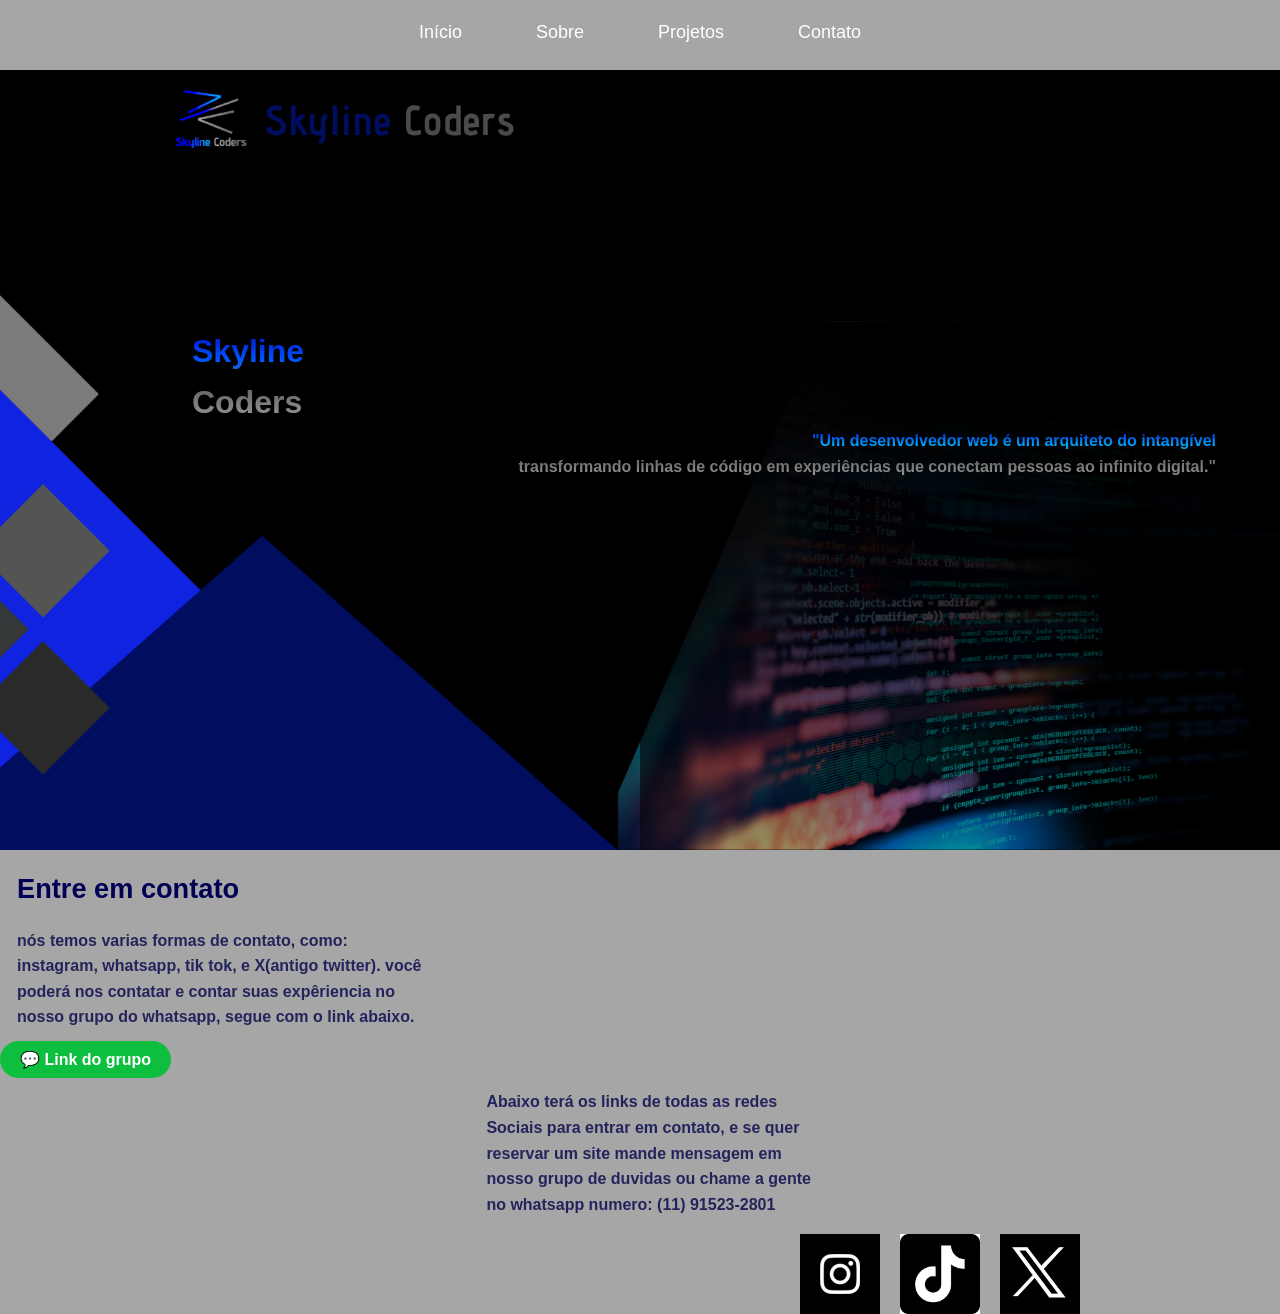
==== contato.html @ cf5b1b94 "add" ====
<!DOCTYPE html>
<html lang="pt-br">
<head>
    <meta charset="UTF-8">
    <meta name="viewport" content="width=device-width, initial-scale=1.0">
    <title>Contato</title>
    <link rel="stylesheet" href="style.css">
    <link rel="shortcut icon" href="favicon.ico" type="image/x-icon">
</head>
<body>
      <nav class="nav-fixa">
  <ul>
    <li><a href="index.html">Início</a></li>
    <li><a href="sobre.html">Sobre</a></li>
    <li><a href="projetos.html">Projetos</a></li>
    <li><a href="contato.html">Contato</a></li>
  </ul>
</nav>
  <div class="começo">
        <h1 style="margin-left:15%;"> Skyline <br> Coders</h1> 
        <h6 style="margin-right: 5%;">"Um desenvolvedor web é um arquiteto do intangível <br> transformando linhas de código em experiências que conectam pessoas ao infinito digital."</h6>
      </div>
      <div class="logo">
    </div>
    <div class="equipe">
    <h3>Entre em contato</h3>
      <ul>
          <li style="margin-right: 67%;"> <b>nós temos varias formas de contato, como: instagram, whatsapp, tik tok, e X(antigo twitter). você poderá nos contatar e contar suas expêriencia no nosso grupo do whatsapp, segue com o link abaixo. </b> </li>
             </ul> 
                 <div class="whatsapp" style="text-align: left;">
      <a href="https://chat.whatsapp.com/FaQSX85NDJs9QhsBaF7FT8?mode=r_c" class="whatsapp-button">💬 Link do grupo</a>
    </div>
          <ul>
          <li style="margin-right: 35%; margin-left: 38%;"> <b>Abaixo terá os links de todas as redes Sociais para entrar em contato, e se quer reservar um site mande mensagem em nosso grupo de duvidas ou chame a gente no whatsapp numero: (11) 91523-2801</b> </li>
             </ul> 
        <div class="social">
  <a href="https://www.instagram.com/skylinecoders_ofc/" target="_blank">
    <img src="4c91f44298ee528d22d2fc95e1da6c60.jpg" alt="Instagram">
  </a>

  <a href="https://www.tiktok.com/@skyline.coders?_r=1&_t=ZS-95mne7F6Wwe" target="_blank">
    <img src="tik.jpg" alt="TikTok">
  </a>

  <a href="https://x.com/Skylinecodersof" target="_blank">
    <img src="twitter.jpg" alt="X/Twitter">
  </a>
</div>
        </div>
</body>
</html>
---- style.css ----
* {
    margin: 0;
    padding: 0;
    box-sizing: border-box;
}
  
body {
    font-family: Arial, Helvetica, sans-serif;
     padding-top: 70px;
    background-color: #a6a6a6;
    line-height: 1.6;
 cursor: url('[data-uri]'), auto;
}
  
h1 { 
text-align: left;
     background: linear-gradient(#0000c1, #0055ff, #6d6d6d, #a6a6a6); 
     background-clip: text; -webkit-text-fill-color: transparent;
}

h6 {
    text-align: right;
     background: linear-gradient(#0000c1, #00aaff, #6d6d6d, #a6a6a6); 
     background-clip: text; -webkit-text-fill-color: transparent;
     font-size: medium;
}

.galeria {
  display: flex;
  justify-content: center;
  align-items: center;
  gap: 15px; /* espaço entre as imagens */
  flex-wrap: wrap;
  margin-top: 20px;
}

.img-container {
  position: relative;
  display: inline-block;
}

.img-container img {
  width: 280px;
  height: auto;
  border-radius: 10px;
  transition: transform 0.3s ease;
}

.img-container:hover img {
  transform: scale(1.05);
}

/* Texto sobre a imagem com gradiente */
.texto-img {
  position: absolute;
  bottom: 10px;
  left: 0;
  right: 0;
  color: white;
  background: linear-gradient(90deg, #1e3c72, #2a5298, #808080);
  text-align: center;
  padding: 6px 0;
  font-size: 16px;
  border-radius: 0 0 10px 10px;
  font-weight: bold;
  text-shadow: 1px 1px 3px rgba(0, 0, 0, 0.8);
}


img {
    max-width: 100%;    /* Responsivo: imagem não excede o container */
    height: auto;       /* Mantém proporção */
    display: flex;
    justify-content: center;
    float: left;
}

figcaption {
  text-align: left;
}

.image-wrap {
  margin-left: 5%;
  position: relative;
  display: flex;
  justify-content: flex-start; /* alinha tudo à direita */
  line-height: 0;
  margin-right: 30px; /* espaço da borda direita, ajuste se quiser */
}

.image-wrap .project-img {
  display: block;
  width: 100%;
  max-width: 450px;
  height: auto;
  border-radius: 6px;
}

.image-wrap .img-text {
  position: absolute;
  bottom: 30px; /* sobe o texto um pouco */
  color: #000000; /* azul escuro */
  font-weight: 800;
  font-size: clamp(16px, 3.5vw, 28px);
  padding: 8px 18px;
  background: rgba(255, 255, 255, 0); /* leve fundo translúcido */
  text-shadow: 0 2px 12px rgba(5, 42, 95, 0.25);
  pointer-events: none;
}

/* Ajuste para telas pequenas */
@media (max-width: 600px) {
  .image-wrap {
    justify-content: center;
    margin-right: 0;
  }
  .image-wrap .img-text {
    right: auto;
    bottom: 10px;
  }
}

h3 {
    font-size: 1.7rem;  /* Ajuste para tamanho que desejar */
    margin: 1rem 0;
    color: #000055;        /* Cor mais escura para contraste */
    text-align: left;
    margin: 17px;
    padding: 0;
}

h5 {
    font-size: large;
}

li {
    list-style: none;   /* Remove marcadores padrão */
    margin: 0.5rem 0;
    color: #24245c;        /* Tom levemente mais escuro que #333 */
    text-align: left;
    margin: 17px;
    padding: 0;
}

 .começo {
  background: url(foto\ fundo.png) no-repeat center center;
  background-size: cover;
  opacity: 0,6;
  width: 100%;
  height: 780px; 
 padding-top: 20%;
  align-items: center;
  color: #fff;
 
   
}

.container {
  display: flex;
  align-items: center;
  background-color: #646464;
  padding: 20px;
  margin-left: 3%;
  margin-right: 52%;
  border-radius: 10px;
}

.container img {
  width: 350px;
  height: auto;
  margin-right: 15px;
  border-radius: 8px;
}

.container2 {
  display: flex;
  align-items: center;
  background-color: #646464;
  padding: 20px;
  margin-left: 3%;
  margin-right: 52%;
  border-radius: 10px;
}

.container2 img {
  width: 350px;
  height: auto;
  margin-right: 15px;
  border-radius: 8px;
}

.container3 {
  display: flex;
  align-items: center;
  background-color: #646464;
  padding: 20px;
  margin-left: 3%;
  margin-right: 52%;
  border-radius: 10px;
}

.container3 img {
  width: 350px;
  height: auto;
  margin-right: 15px;
  border-radius: 8px;
}

/* NAV fixa no topo */
.nav-fixa {
  position: fixed;
  top: 0;
  left: 0;
  width: 100%;
  background: #a6a6a6;
  padding: 1px 0;
  z-index: 1000;
}

.nav-fixa ul {
  display: flex;
  justify-content: center;
  gap: 40px;
  list-style: none;
  margin: 0;
  padding: 0;
}

.nav-fixa a {
  text-decoration: none;
  color: #fff;
  font-size: 18px;
  font-weight: 500;
  transition: 0.2s;
}

.nav-fixa a:hover {
  color: #000055;
}

.social {
  display: flex;
  gap: 20px;
  align-items: center;
}

.social a img {
  
  width: 80px;
  height: 80px;
  transition: transform 0.3s ease;
  margin-left: 1000%;
}

.social a img:hover {
  transform: scale(1.2);
}

button {
    background-color: #1b005a;
    color: #fff;
    border: none;
    border-radius: 4px;
    padding: 10px 20px;
    font-size: 1rem;
    cursor: pointer;
    transition: background-color 0.3s ease;
    display: flex;
    margin: 0 auto;
}

.direitos {
    background-color: #4f4f4f;
}

button:hover {
    background-color: #666666;
    color: #fff;
    text-align: center;
    padding: 20px;
}

textarea {
    width: 100%;
    padding: 8px;
    border: 1px solid #ddd;
    border-radius: 3px;
}

.footer {
  background-color: #6b6b6b;
  padding: 40px 20px 20px;
  color: #020268;
}

.footer-container {
  display: flex;
  justify-content: space-between;
  flex-wrap: wrap;
  border-bottom: 1px solid #333;
  padding-bottom: 20px;
}

.footer-column {
  flex: 1;
  min-width: 200px;
  margin: 10px;
}

.footer-column h4 {
  margin-bottom: 10px;
  border-bottom: 2px solid white;
  display: inline-block;
}

.footer-column ul {
  list-style: none;
  padding: 0;
}

.footer-column li {
  margin-bottom: 8px;
  cursor: pointer;
}

.footer-column p {
  margin-bottom: 10px;
  line-height: 1.5;
}

.footer-bottom {
  display: flex;
  flex-wrap: wrap;
  justify-content: space-between;
  align-items: center;
  padding-top: 20px;
  font-size: 14px;
}

.recrutamento {
  flex: 2;
  color: white;
}

.recrutamento p {
  margin: 0;
  font-weight: bold;
}

.recrutamento a {
  color: white;
  text-decoration: underline;
  font-weight: bold;
}

.whatsapp {
  flex: 1;
  text-align: right;
}

.whatsapp-button {
  background-color: #0ebe3f;
  color: white;
  padding: 10px 20px;
  border-radius: 25px;
  text-decoration: none;
  font-weight: bold;
}

.logo {
  max-width: 120px;
  margin-bottom: 15px;
}

.footer a {
  color: white;
  text-decoration: underline;
}

.footer a:hover {
  text-decoration: underline;
}

/* Media queries para dispositivos de tela pequena (smartphones) */
@media only screen and (min-width: 250px) and (max-width: 600px)  {
    * {
        display: block;
        margin-bottom: 5px;
    }

    img {
      margin-left: 5%;
      width: 200px;
    }
    .equipe {
      text-align: left;
    }
    h3 {
        margin-right: 0%;
        margin-left: 5%;
    }
    li {
        margin-right: 0%;
        margin-left: 5%;
    }
}

/* Media queries para dispositivos de tela média (tablets) */
@media only screen and (min-width: 601px) and (max-width: 1024px) {
    * {
        width: 100%;
        margin: 0%;
    }
    h3 {
        margin-right: 0%;
        margin-left: 10%;
    }
    li {
        margin-right: 0%;
        margin-left: 5%;
    }
    .texto-img {
      text-align: left;
    background: none;
    margin-left: 47%;
    color: #000000;
    }

    img {
      margin-left: 30%;
    }
}
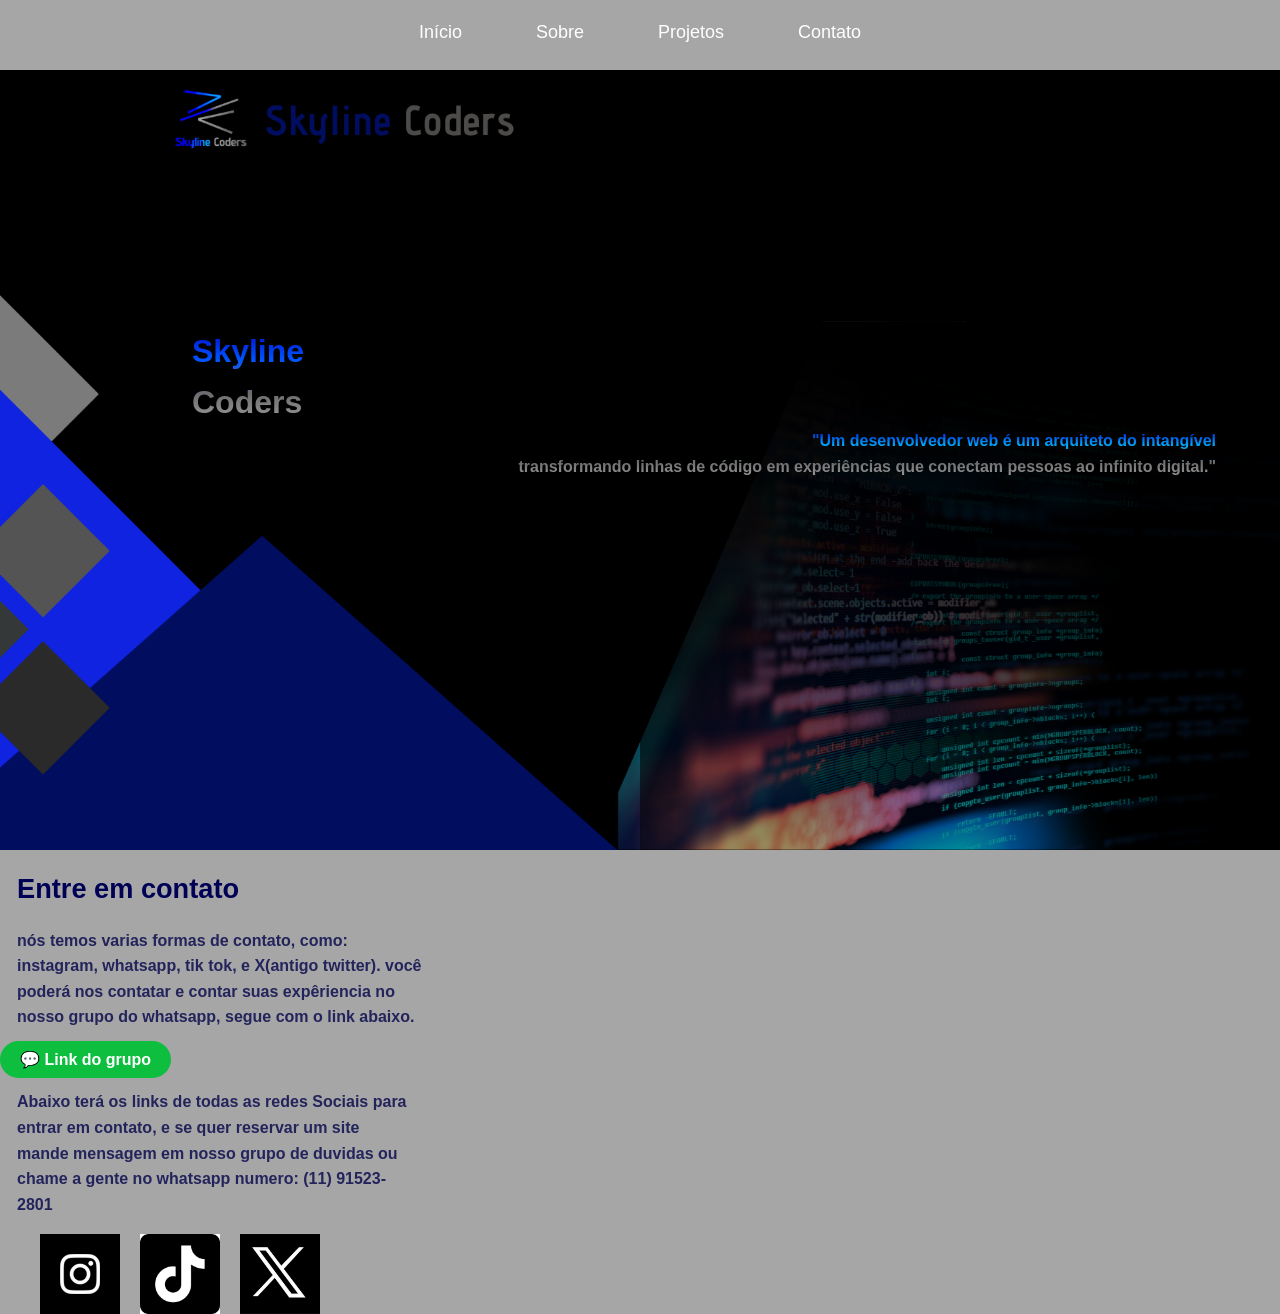
==== commit 80a89fa1: "mudanças no css" ====
--- a/contato.html
+++ b/contato.html
@@ -31,7 +31,7 @@
       <a href="https://chat.whatsapp.com/FaQSX85NDJs9QhsBaF7FT8?mode=r_c" class="whatsapp-button">💬 Link do grupo</a>
     </div>
           <ul>
-          <li style="margin-right: 35%; margin-left: 38%;"> <b>Abaixo terá os links de todas as redes Sociais para entrar em contato, e se quer reservar um site mande mensagem em nosso grupo de duvidas ou chame a gente no whatsapp numero: (11) 91523-2801</b> </li>
+          <li style="margin-right: 68%;"> <b>Abaixo terá os links de todas as redes Sociais para entrar em contato, e se quer reservar um site mande mensagem em nosso grupo de duvidas ou chame a gente no whatsapp numero: (11) 91523-2801</b> </li>
              </ul> 
         <div class="social">
   <a href="https://www.instagram.com/skylinecoders_ofc/" target="_blank">
--- a/style.css
+++ b/style.css
@@ -249,7 +249,7 @@
   width: 80px;
   height: 80px;
   transition: transform 0.3s ease;
-  margin-left: 1000%;
+  margin-left: 50%;
 }
 
 .social a img:hover {
@@ -403,6 +403,11 @@
         margin-right: 0%;
         margin-left: 5%;
     }
+    .social {
+  display: flex;
+  gap: 5px;
+  align-items: center;
+}
 }
 
 /* Media queries para dispositivos de tela média (tablets) */
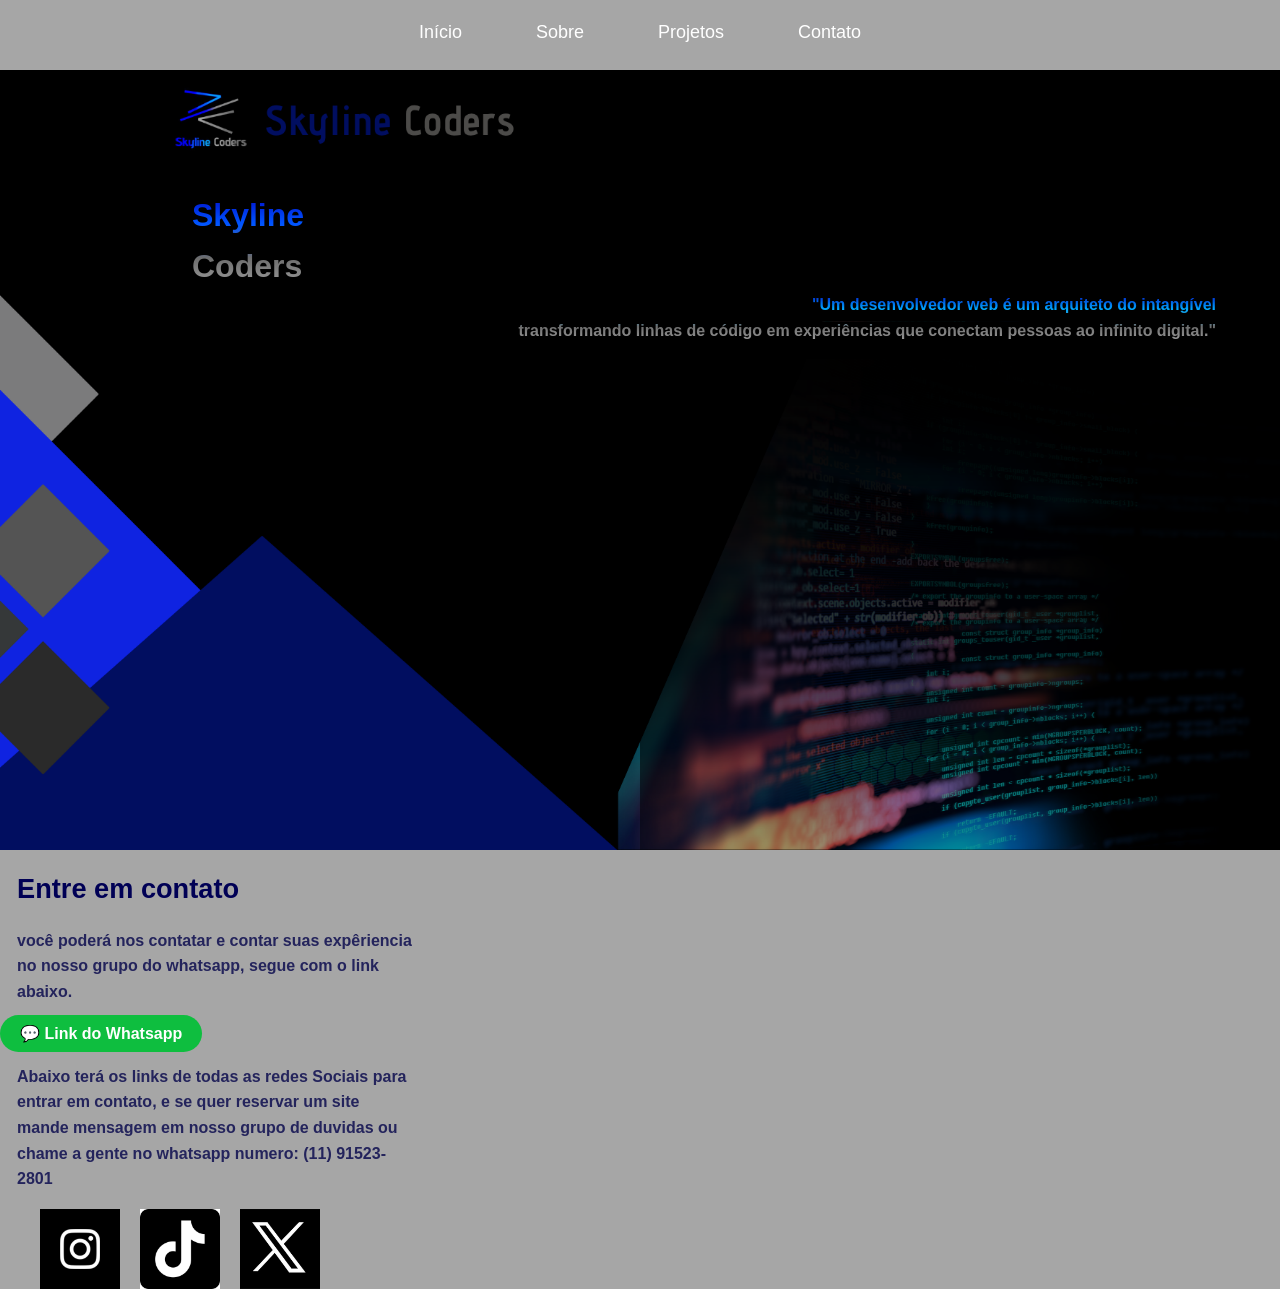
==== commit 854c18c7: "mudanças no contato html" ====
--- a/contato.html
+++ b/contato.html
@@ -25,10 +25,10 @@
     <div class="equipe">
     <h3>Entre em contato</h3>
       <ul>
-          <li style="margin-right: 67%;"> <b>nós temos varias formas de contato, como: instagram, whatsapp, tik tok, e X(antigo twitter). você poderá nos contatar e contar suas expêriencia no nosso grupo do whatsapp, segue com o link abaixo. </b> </li>
+          <li style="margin-right: 67%;"> <b>você poderá nos contatar e contar suas expêriencia no nosso grupo do whatsapp, segue com o link abaixo. </b> </li>
              </ul> 
                  <div class="whatsapp" style="text-align: left;">
-      <a href="https://chat.whatsapp.com/FaQSX85NDJs9QhsBaF7FT8?mode=r_c" class="whatsapp-button">💬 Link do grupo</a>
+      <a href="https://chat.whatsapp.com/FaQSX85NDJs9QhsBaF7FT8?mode=r_c" class="whatsapp-button">💬 Link do Whatsapp</a>
     </div>
           <ul>
           <li style="margin-right: 68%;"> <b>Abaixo terá os links de todas as redes Sociais para entrar em contato, e se quer reservar um site mande mensagem em nosso grupo de duvidas ou chame a gente no whatsapp numero: (11) 91523-2801</b> </li>
--- a/style.css
+++ b/style.css
@@ -142,17 +142,13 @@
     padding: 0;
 }
 
- .começo {
-  background: url(foto\ fundo.png) no-repeat center center;
+.começo {
+  background: url("foto\ fundo.png") no-repeat center center;
   background-size: cover;
-  opacity: 0,6;
   width: 100%;
-  height: 780px; 
- padding-top: 20%;
-  align-items: center;
+  height: 780px;
+  padding-top: 120px; /* AQUI resolve o problema */
   color: #fff;
- 
-   
 }
 
 .container {
@@ -381,57 +377,113 @@
   text-decoration: underline;
 }
 
-/* Media queries para dispositivos de tela pequena (smartphones) */
-@media only screen and (min-width: 250px) and (max-width: 600px)  {
-    * {
-        display: block;
-        margin-bottom: 5px;
-    }
-
-    img {
-      margin-left: 5%;
-      width: 200px;
-    }
-    .equipe {
-      text-align: left;
-    }
-    h3 {
-        margin-right: 0%;
-        margin-left: 5%;
-    }
-    li {
-        margin-right: 0%;
-        margin-left: 5%;
-    }
-    .social {
-  display: flex;
-  gap: 5px;
-  align-items: center;
-}
-}
-
-/* Media queries para dispositivos de tela média (tablets) */
-@media only screen and (min-width: 601px) and (max-width: 1024px) {
-    * {
-        width: 100%;
-        margin: 0%;
-    }
-    h3 {
-        margin-right: 0%;
-        margin-left: 10%;
-    }
-    li {
-        margin-right: 0%;
-        margin-left: 5%;
-    }
-    .texto-img {
-      text-align: left;
-    background: none;
-    margin-left: 47%;
-    color: #000000;
-    }
-
-    img {
-      margin-left: 30%;
-    }
+/* Tablets */
+@media (max-width: 1024px) {
+
+  .container,
+  .container2,
+  .container3 {
+    flex-direction: column;
+    margin-right: 10%;
+    margin-left: 10%;
+    text-align: center;
+  }
+
+  .container img,
+  .container2 img,
+  .container3 img {
+    width: 100%;
+    max-width: 300px;
+    margin: 0 0 15px 0;
+  }
+
+  .image-wrap {
+    justify-content: center;
+    margin-left: 0;
+    margin-right: 0;
+  }
+
+  .nav-fixa ul {
+    gap: 20px;
+  }
+
+  .social a img {
+    width: 60px;
+    height: 60px;
+    margin-left: 0;
+  }
+}
+
+
+/* Celulares */
+@media (max-width: 600px) {
+
+  body {
+    padding-top: 60px;
+  }
+
+  h1 {
+    font-size: 1.5rem;
+    text-align: center;
+  }
+
+  h3 {
+    font-size: 1.2rem;
+    text-align: left;
+  }
+
+  li {
+    text-align: center;
+  }
+
+  .galeria {
+    flex-direction: column;
+    gap: 10px;
+  }
+
+  .img-container img {
+    width: 90%;
+  }
+
+  .container,
+  .container2,
+  .container3 {
+    margin: 10px;
+    padding: 15px;
+  }
+
+  .nav-fixa ul {
+    flex-direction: column;
+    gap: 10px;
+  }
+
+  .social {
+    justify-content: center;
+  }
+
+  .social a img {
+    width: 50px;
+    height: 50px;
+  }
+
+  .footer-container {
+    flex-direction: column;
+    text-align: center;
+  }
+
+  .footer-bottom {
+    flex-direction: column;
+    gap: 15px;
+    text-align: center;
+  }
+
+  .whatsapp {
+    text-align: center;
+  }
+
+  .começo {
+    height: auto;
+    padding: 100px 20px;
+    text-align: center;
+  }
 }
